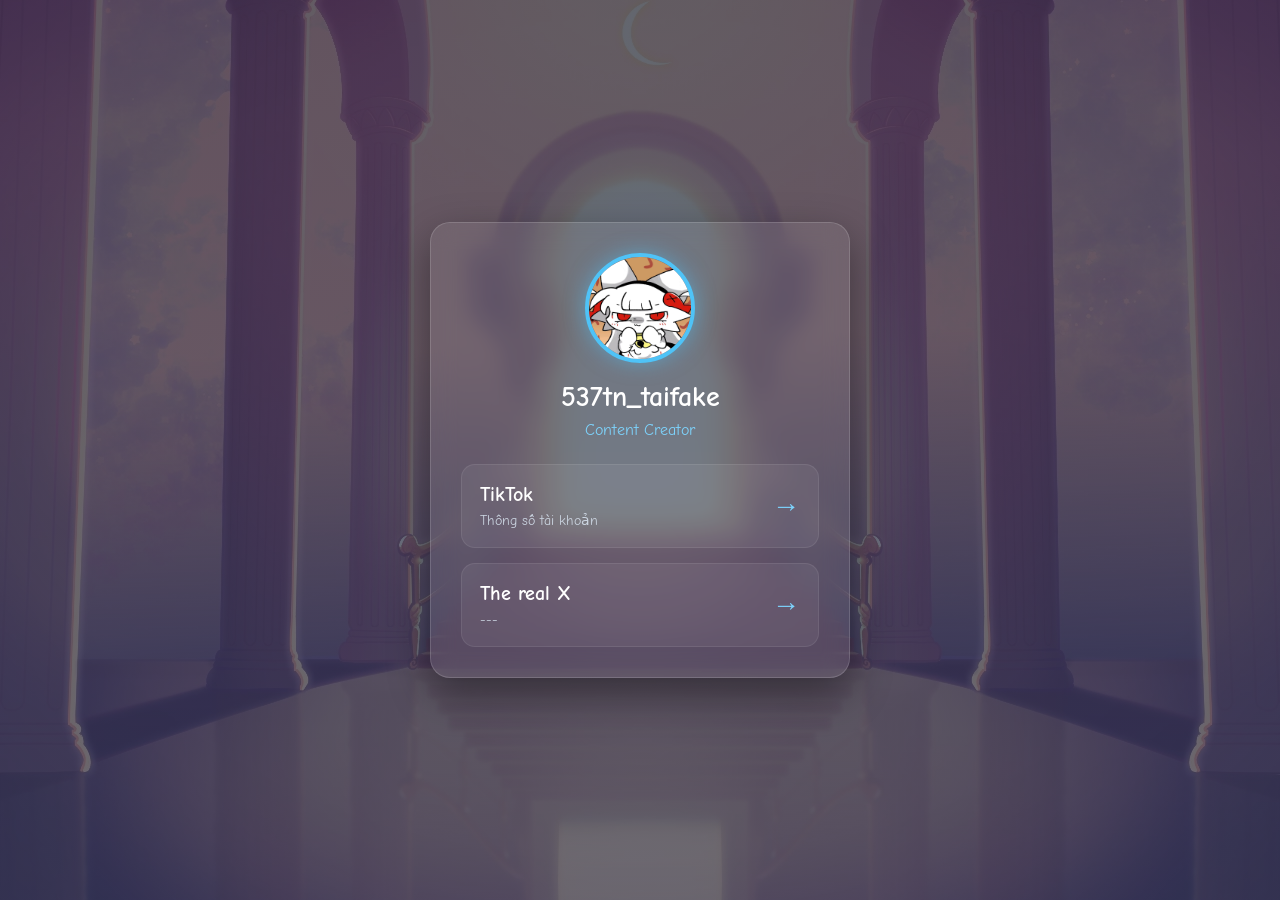
==== index.html @ bb21ceb4 "Update index.html" ====
<!DOCTYPE html>
<html lang="vi">
<head>
    <meta charset="UTF-8">
    <meta name="viewport" content="width=device-width, initial-scale=1.0">
    <title>537tn_taifake</title>

    <link rel="preconnect" href="https://fonts.googleapis.com">
    <link rel="preconnect" href="https://fonts.gstatic.com" crossorigin>
    <link href="https://fonts.googleapis.com/css2?family=Comic+Neue:wght@300;400;700&display=swap" rel="stylesheet">

    <link rel="stylesheet" href="./css/style.css">
</head>
<body>

<div class="card">

    <img src="./images/PFP.png" alt="Avatar" class="avatar">

    <h1>537tn_taifake</h1>

    <div class="username">
        Content Creator 
    </div>

    <div class="menu">

        <a href="./tiktok.html" class="menu-card">
            <div>
                <h2>TikTok</h2>
                <p>Thông số tài khoản</p>
            </div>
            <span>→</span>
        </a>

        <a href="https://x.com/Incogni0938" class="menu-card">
            <div>
                <h2>The real X</h2>
                <p>---</p>
            </div>
            <span>→</span>
        </a>

    </div>

</div>

</body>
</html>
---- css/style.css ----
*{
    margin:0;
    padding:0;
    box-sizing:border-box;
}

body{
    min-height:100vh;
    display:flex;
    justify-content:center;
    align-items:center;
    background:
        linear-gradient(rgba(15,23,42,.65), rgba(30,41,59,.65)),
        url("../images/tenkai.webp") center/cover no-repeat fixed;
    color:white;
    font-family: "Comic Neue", cursive;   
}

.card{
    width:420px;
    padding:30px;
    border-radius:20px;
    background:rgba(255,255,255,.08);
    backdrop-filter:blur(12px);
    border:1px solid rgba(255,255,255,.15);
    box-shadow:0 15px 40px rgba(0,0,0,.4);
}

.avatar{
    width:110px;
    height:110px;
    display:block;
    margin:0 auto 18px;
    border-radius:50%;
    object-fit:cover;
    border:4px solid #4fc3f7;
    box-shadow:0 0 20px rgba(79,195,247,.5);
}

h1{
    text-align:center;
    margin-bottom:8px;
    font-size:28px;
}

.username{
    text-align:center;
    color:#7dd3fc;
    margin-bottom:25px;
    word-break:break-all;
}

.info{
    display:flex;
    justify-content:space-between;
    padding:12px 0;
    border-bottom:1px solid rgba(255,255,255,.1);
    font-size:16px;
}

.stats{
    display:grid;
    grid-template-columns:1fr 1fr;
    gap:15px;
    margin:25px 0;
}

.box{
    text-align:center;
    padding:18px;
    border-radius:14px;
    background:rgba(255,255,255,.06);
}

.box h2{
    font-size:34px;
    margin-bottom:8px;
}

.flop-box h2{
    color:#ff6b6b;
}

.viral-box h2{
    color:#4ade80;
}

.footer{
    margin-top:20px;
    text-align:center;
    color:#94a3b8;
    font-size:14px;
}

.cooldown-link{
    color:#7dd3fc;
    text-decoration:none;
    font-weight:bold;
    transition:all .2s ease;
    padding:2px 6px;
    border-radius:6px;
}

.cooldown-link:hover{
    color:#ffffff;
    background:rgba(125,211,252,.25);
    box-shadow:0 0 10px rgba(125,211,252,.4);
}

.cooldown-link:active{
    transform:scale(0.96);
}

.cooldown-link:focus{
    outline:2px solid #7dd3fc;
    outline-offset:2px;
}

.description{
    line-height:1.8;
    font-size:16px;
}

.description h2{
    margin-bottom:15px;
    text-align:center;
    color:#7dd3fc;
}

.description p{
    margin:16px 0;
    text-align:justify;
}

.sample-image{
    margin:20px 0;
    text-align:center;
}

.sample-image img{
    width:100%;
    max-width:350px;
    border-radius:12px;
    border:2px solid rgba(255,255,255,.15);
    box-shadow:0 8px 20px rgba(0,0,0,.35);
}

.image-caption{
    margin-top:10px;
    font-size:14px;
    color:#b8c4d6;
    font-style:italic;
}

.description ul{
    margin:15px 0 20px 25px;
}

.description li{
    margin:8px 0;
    }

.menu{
    display:flex;
    flex-direction:column;
    gap:15px;
    margin-top:25px;
}

.menu-card{
    display:flex;
    justify-content:space-between;
    align-items:center;
    text-decoration:none;
    color:white;
    background:rgba(255,255,255,.06);
    padding:18px;
    border-radius:14px;
    transition:.25s;
    border:1px solid rgba(255,255,255,.08);
}

.menu-card:hover{
    background:rgba(125,211,252,.15);
    transform:translateY(-3px);
    box-shadow:0 10px 20px rgba(0,0,0,.25);
}

.menu-card h2{
    font-size:20px;
    margin-bottom:6px;
}

.menu-card p{
    color:#cbd5e1;
    font-size:14px;
}

.menu-card span{
    font-size:28px;
    color:#7dd3fc;
}
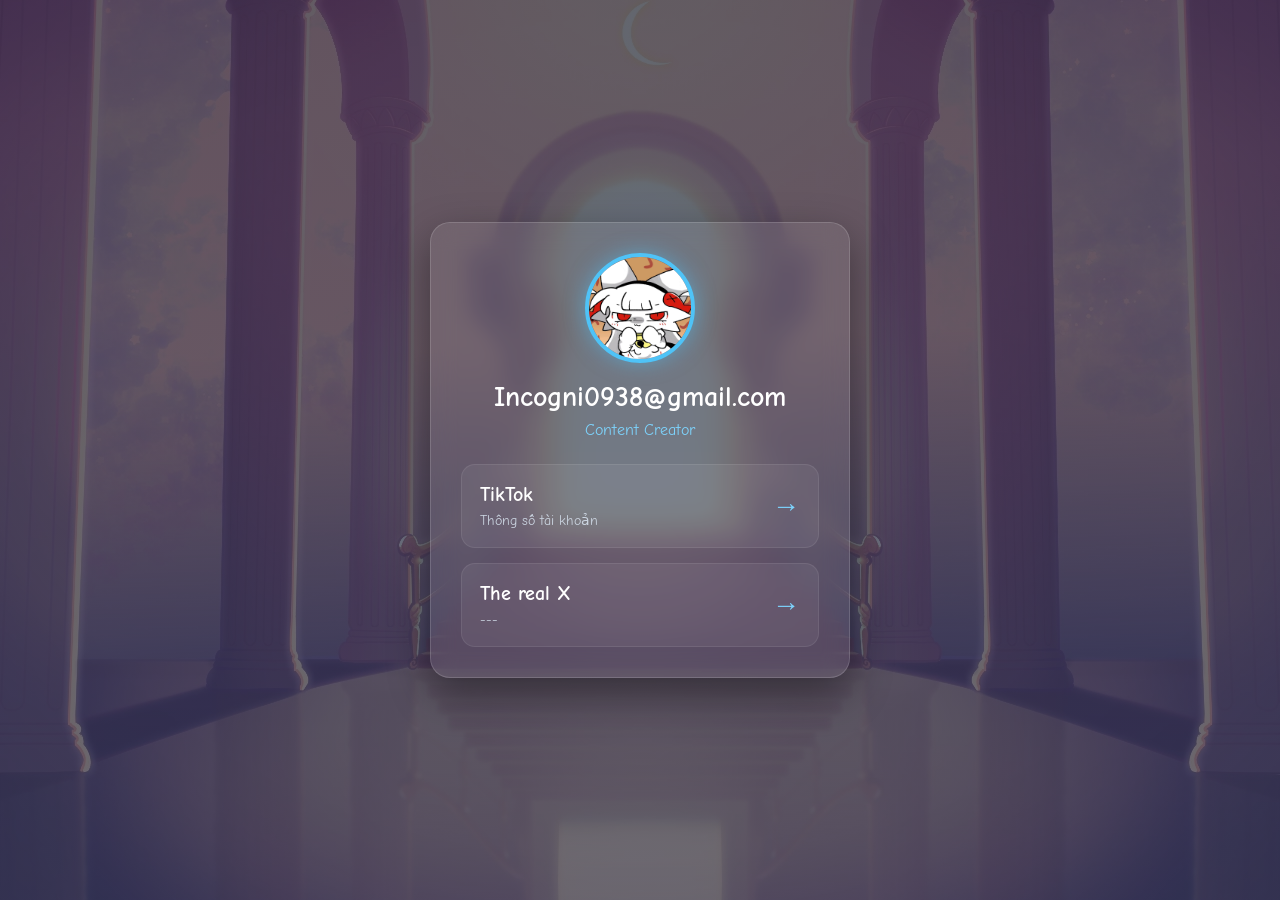
==== commit 316341ca: "Update index.html" ====
--- a/index.html
+++ b/index.html
@@ -3,7 +3,7 @@
 <head>
     <meta charset="UTF-8">
     <meta name="viewport" content="width=device-width, initial-scale=1.0">
-    <title>537tn_taifake</title>
+    <title>Incogni0938@gmail.com</title>
 
     <link rel="preconnect" href="https://fonts.googleapis.com">
     <link rel="preconnect" href="https://fonts.gstatic.com" crossorigin>
@@ -17,7 +17,7 @@
 
     <img src="./images/PFP.png" alt="Avatar" class="avatar">
 
-    <h1>537tn_taifake</h1>
+    <h1>Incogni0938@gmail.com</h1>
 
     <div class="username">
         Content Creator 
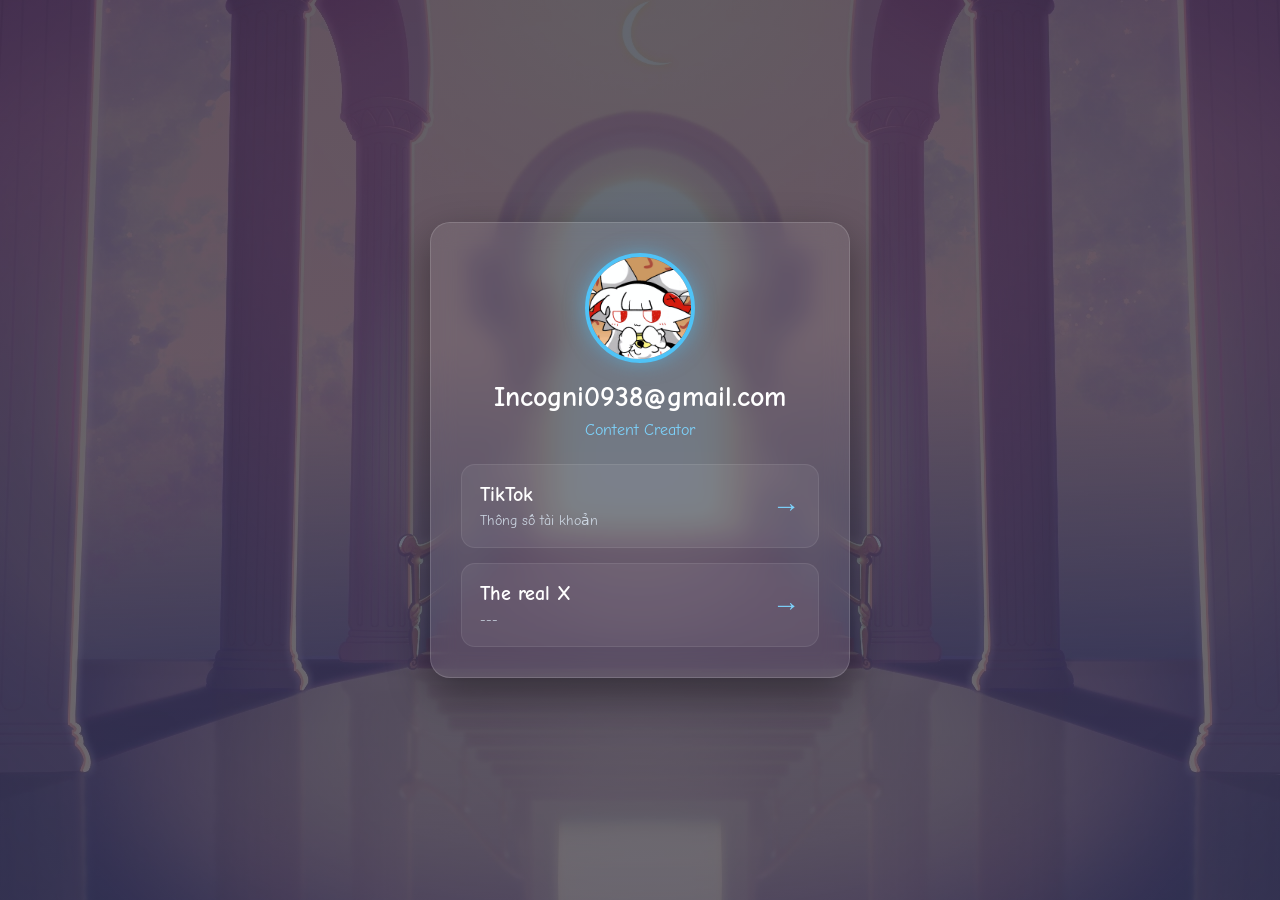
==== commit bf337c5f: "Update index.html" ====
--- a/index.html
+++ b/index.html
@@ -3,7 +3,7 @@
 <head>
     <meta charset="UTF-8">
     <meta name="viewport" content="width=device-width, initial-scale=1.0">
-    <title>Incogni0938@gmail.com</title>
+    <title>537tn_taifake</title>
 
     <link rel="preconnect" href="https://fonts.googleapis.com">
     <link rel="preconnect" href="https://fonts.gstatic.com" crossorigin>
@@ -15,7 +15,7 @@
 
 <div class="card">
 
-    <img src="./images/PFP.png" alt="Avatar" class="avatar">
+    <img src="./images/Không Có Tiêu Đề88_20260715074052.png" alt="Avatar" class="avatar">
 
     <h1>Incogni0938@gmail.com</h1>
 
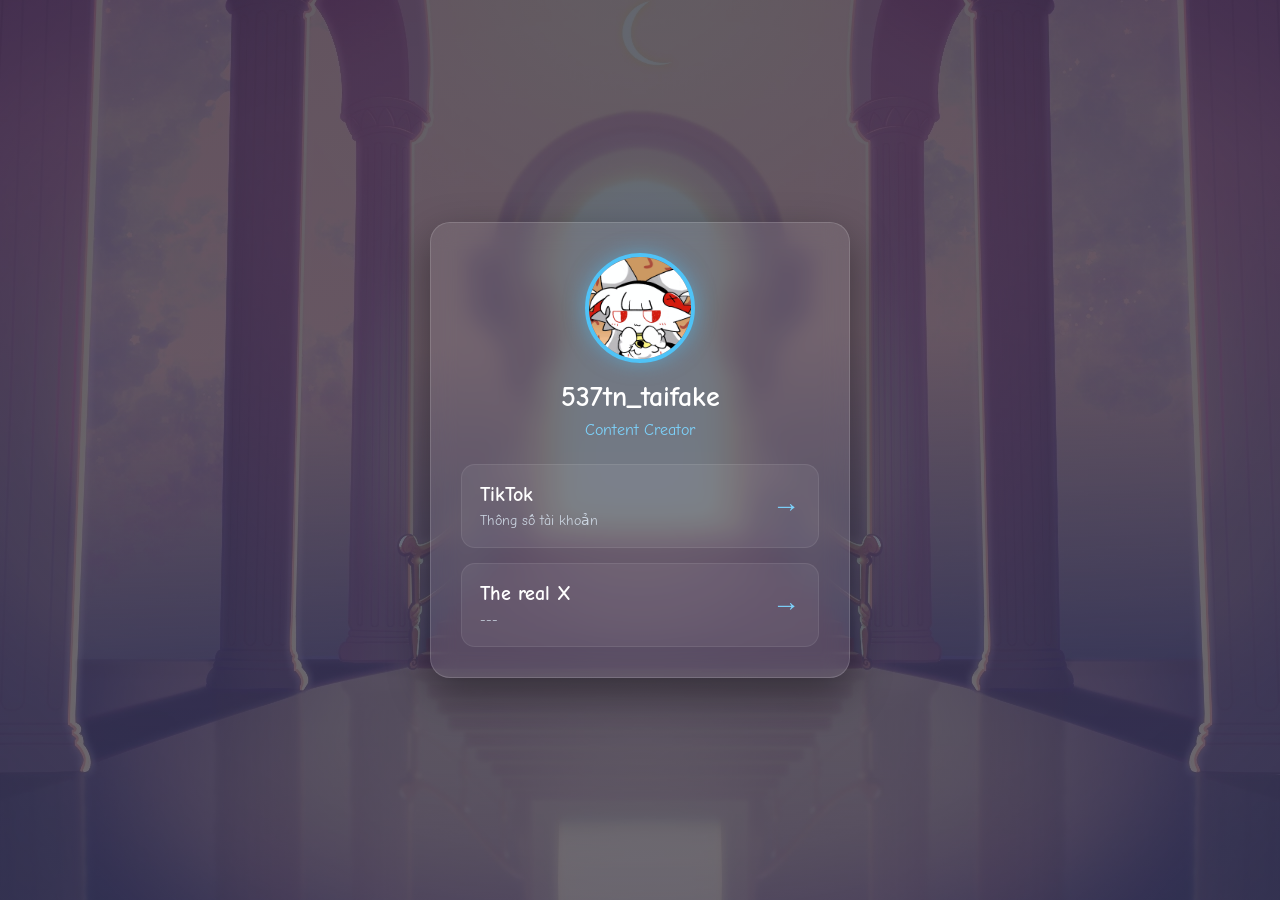
==== commit 89aa1649: "Update index.html" ====
--- a/index.html
+++ b/index.html
@@ -17,7 +17,7 @@
 
     <img src="./images/Không Có Tiêu Đề88_20260715074052.png" alt="Avatar" class="avatar">
 
-    <h1>Incogni0938@gmail.com</h1>
+    <h1>537tn_taifake</h1>
 
     <div class="username">
         Content Creator 
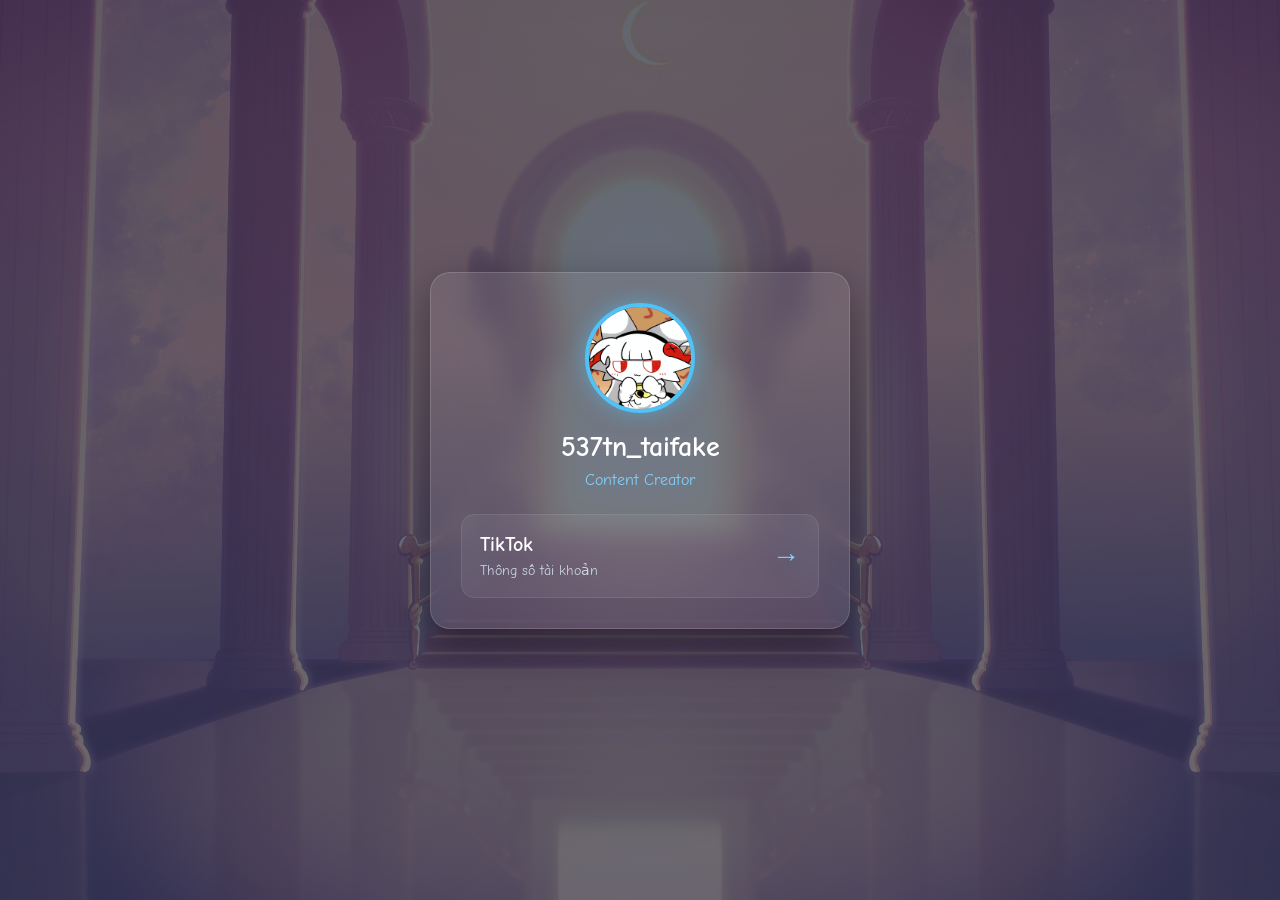
==== commit 3cfdc6a8: "Update index.html" ====
--- a/index.html
+++ b/index.html
@@ -32,15 +32,7 @@
             </div>
             <span>→</span>
         </a>
-
-        <a href="https://x.com/Incogni0938" class="menu-card">
-            <div>
-                <h2>The real X</h2>
-                <p>---</p>
-            </div>
-            <span>→</span>
-        </a>
-
+        
     </div>
 
 </div>
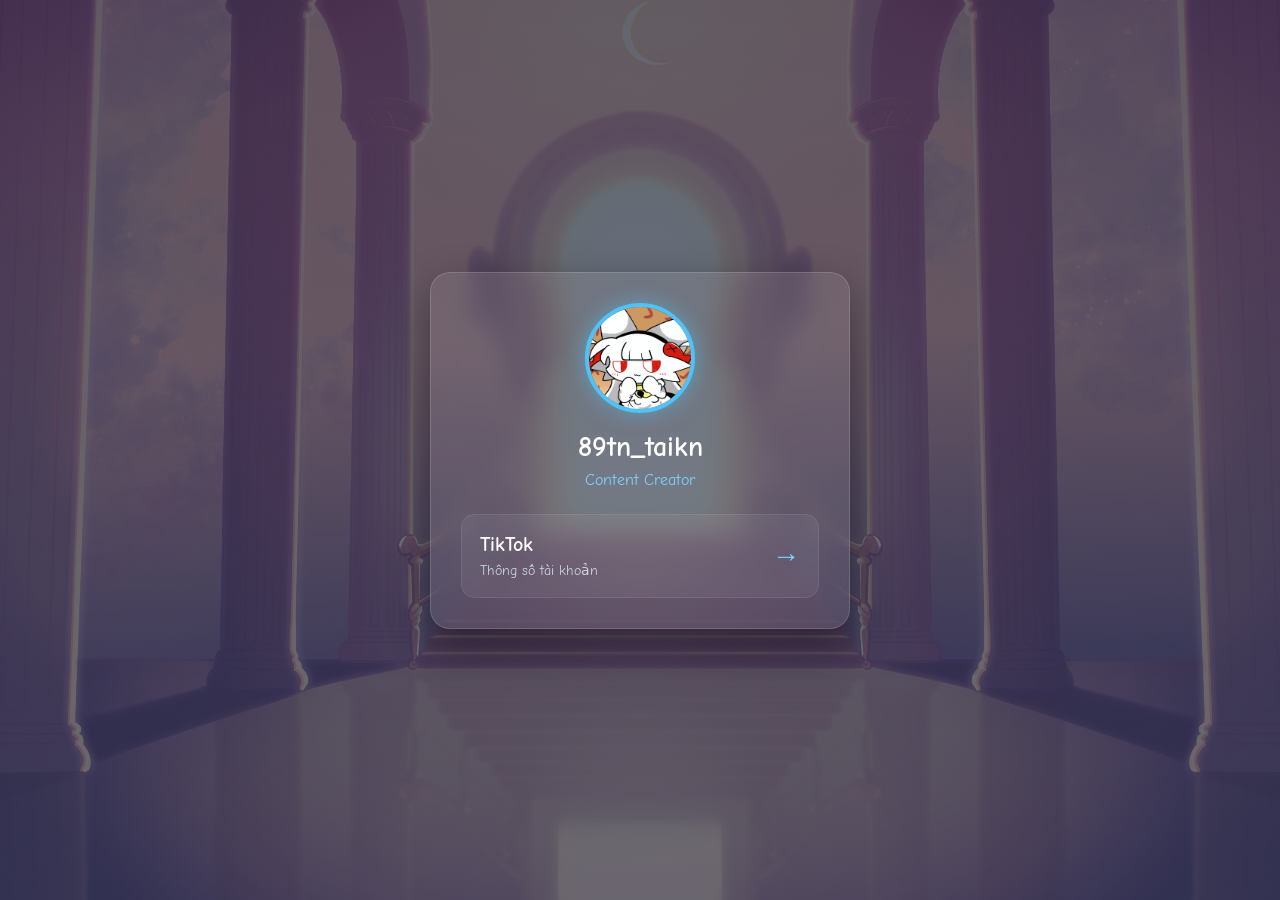
==== commit 2de36e30: "chore: update TikTok username to 89tn_taikn (@537iat_ntfake)" ====
--- a/index.html
+++ b/index.html
@@ -3,7 +3,7 @@
 <head>
     <meta charset="UTF-8">
     <meta name="viewport" content="width=device-width, initial-scale=1.0">
-    <title>537tn_taifake</title>
+    <title>89tn_taikn</title>
 
     <link rel="preconnect" href="https://fonts.googleapis.com">
     <link rel="preconnect" href="https://fonts.gstatic.com" crossorigin>
@@ -17,7 +17,7 @@
 
     <img src="./images/Không Có Tiêu Đề88_20260715074052.png" alt="Avatar" class="avatar">
 
-    <h1>537tn_taifake</h1>
+    <h1>89tn_taikn</h1>
 
     <div class="username">
         Content Creator 
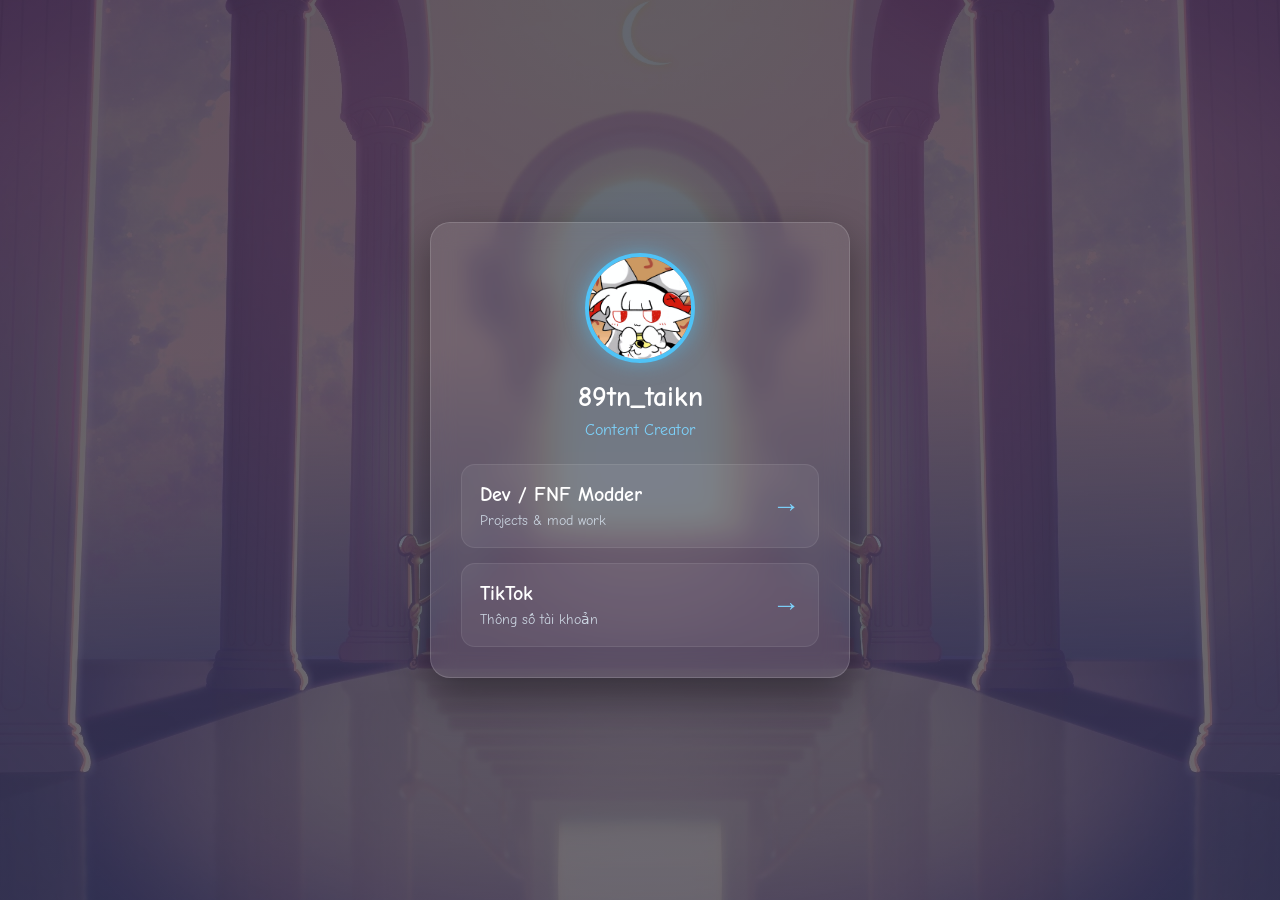
==== commit 176b8c18: "feat: add dev portfolio page (FNF modder)" ====
--- a/index.html
+++ b/index.html
@@ -25,6 +25,14 @@
 
     <div class="menu">
 
+        <a href="./dev.html" class="menu-card">
+            <div>
+                <h2>Dev / FNF Modder</h2>
+                <p>Projects &amp; mod work</p>
+            </div>
+            <span>→</span>
+        </a>
+
         <a href="./tiktok.html" class="menu-card">
             <div>
                 <h2>TikTok</h2>
